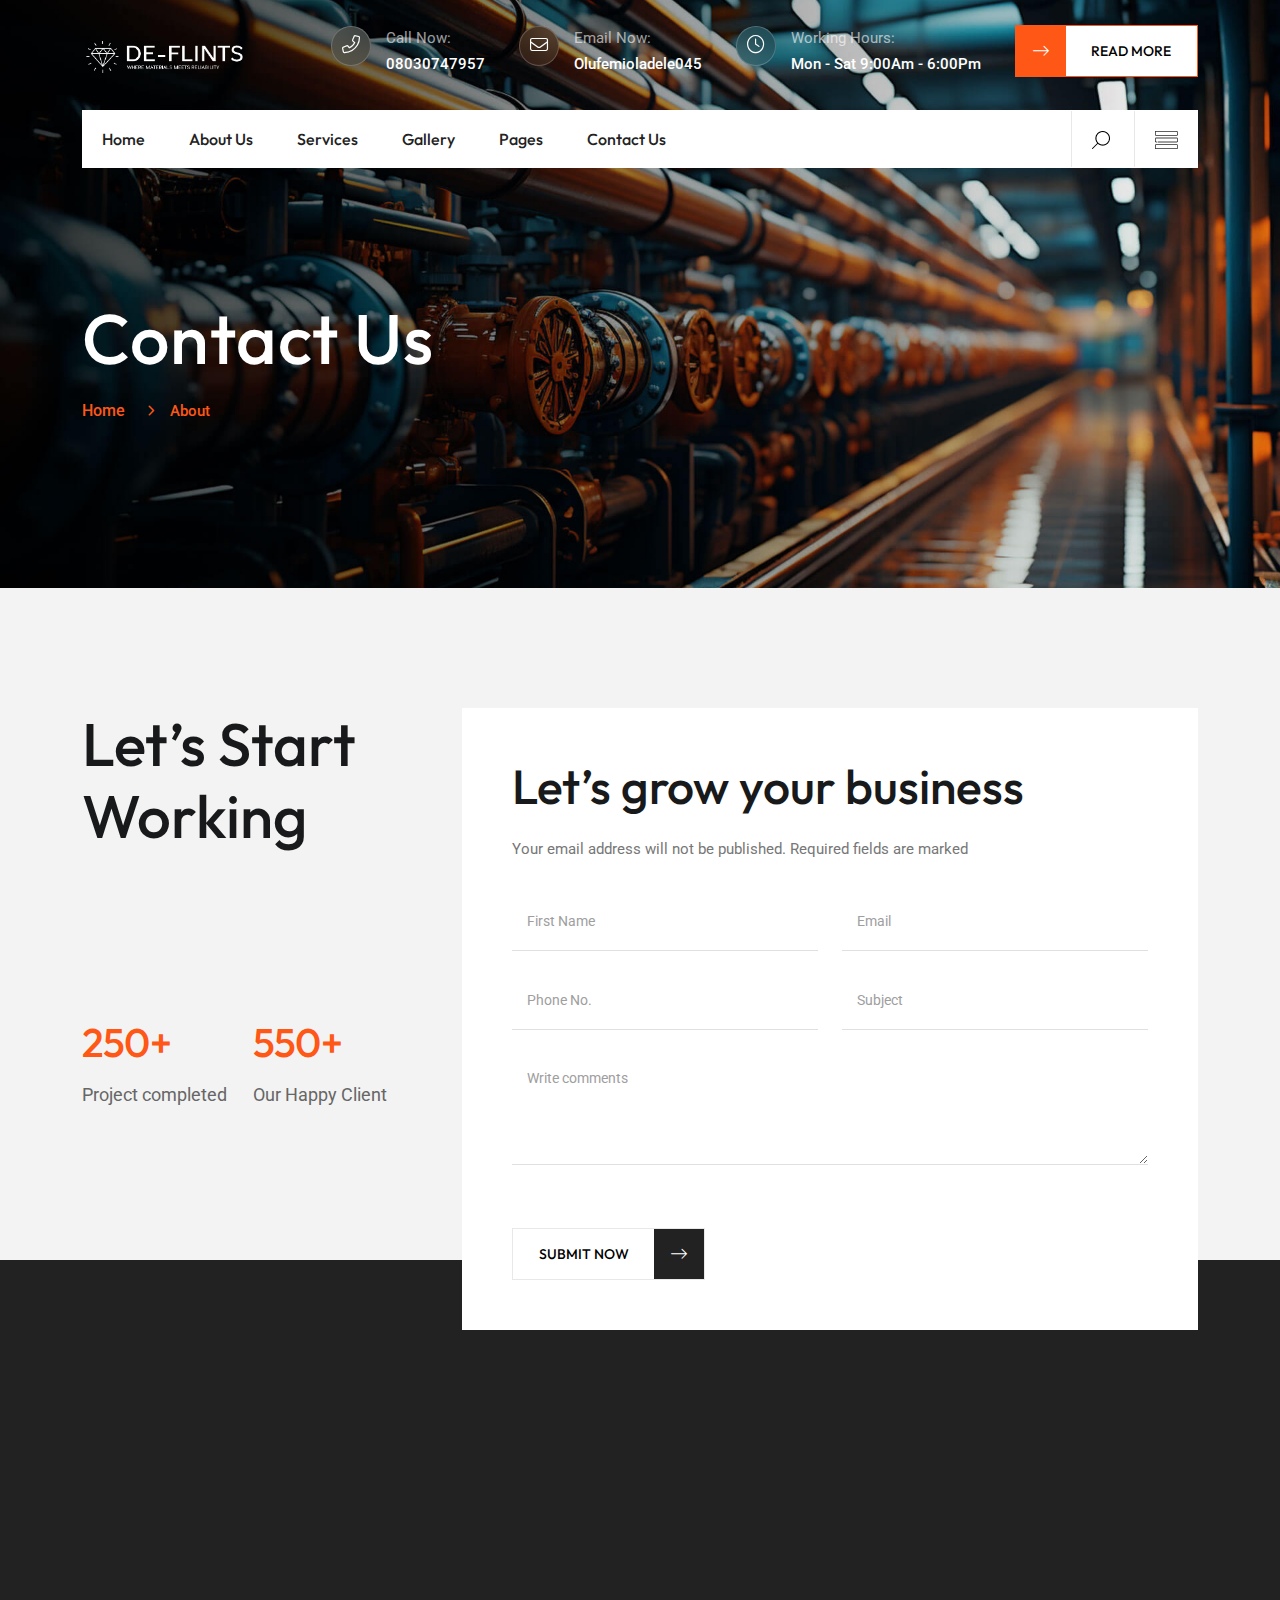
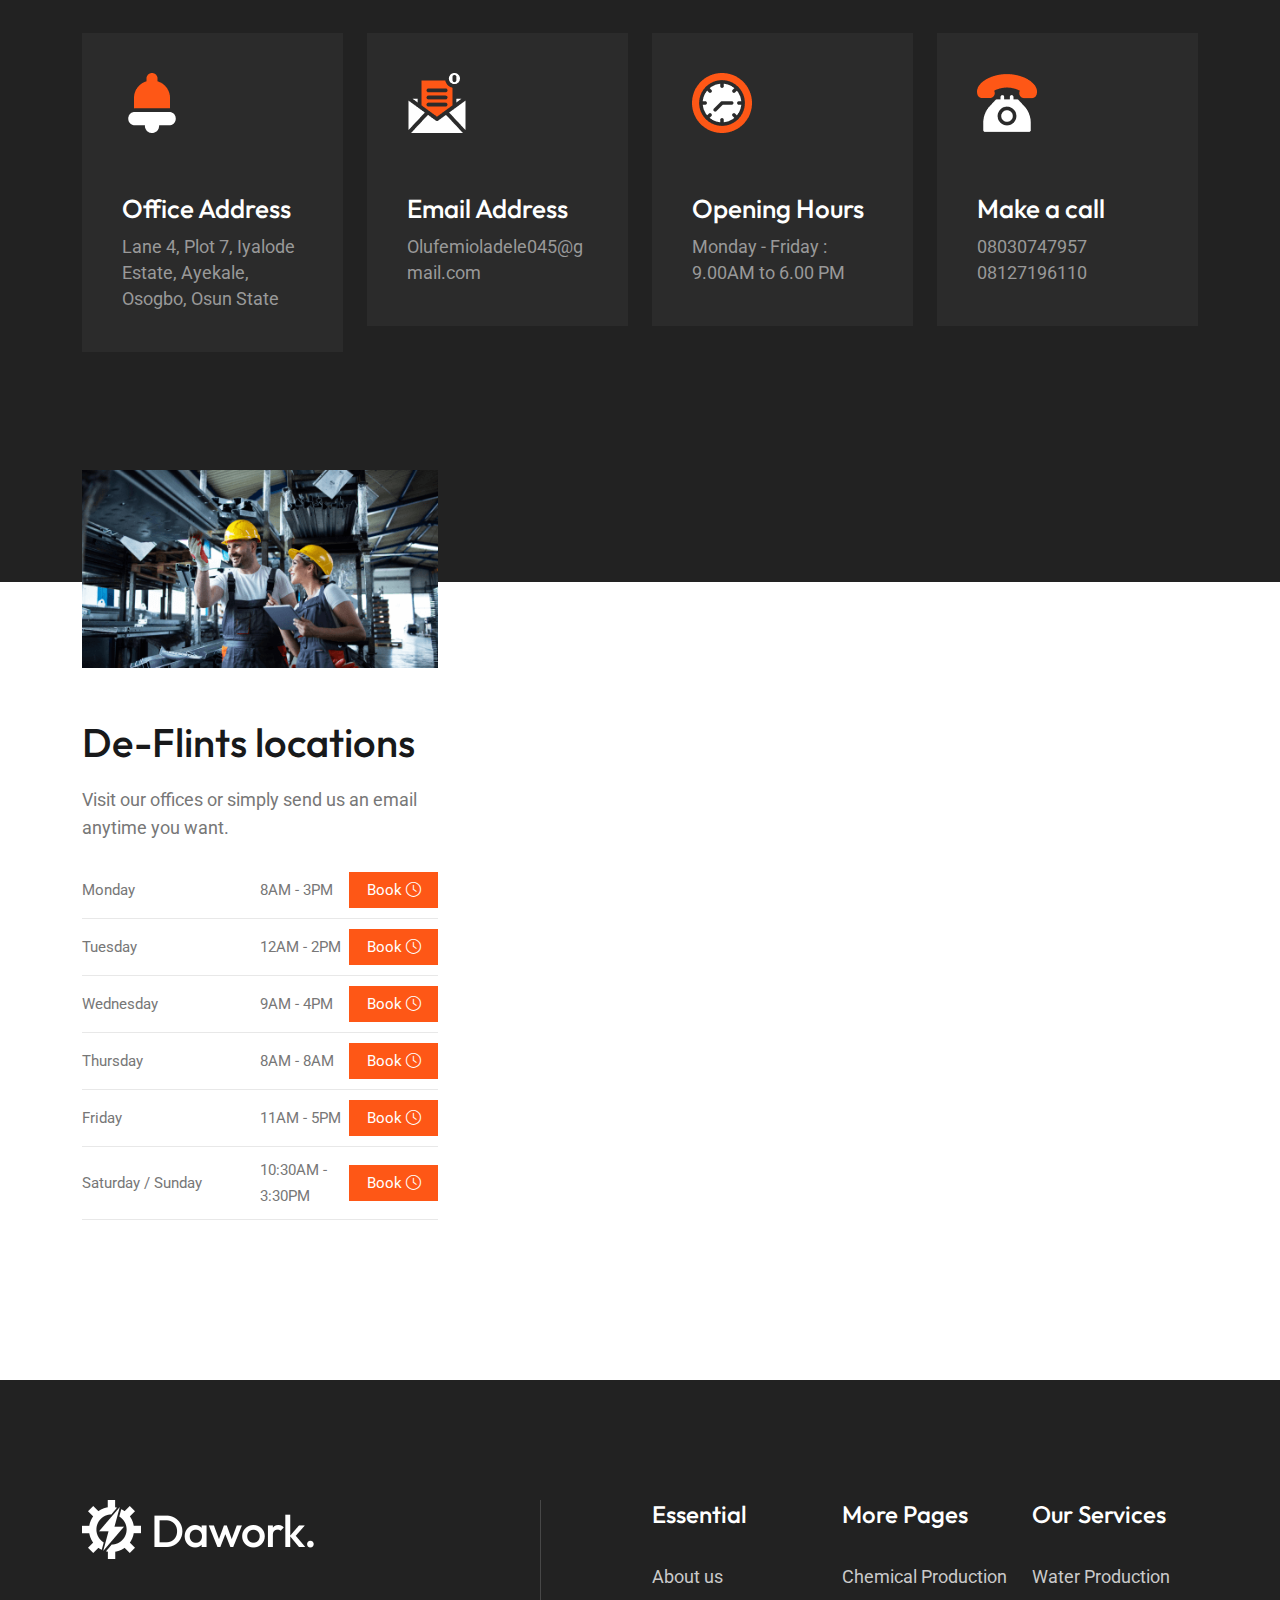
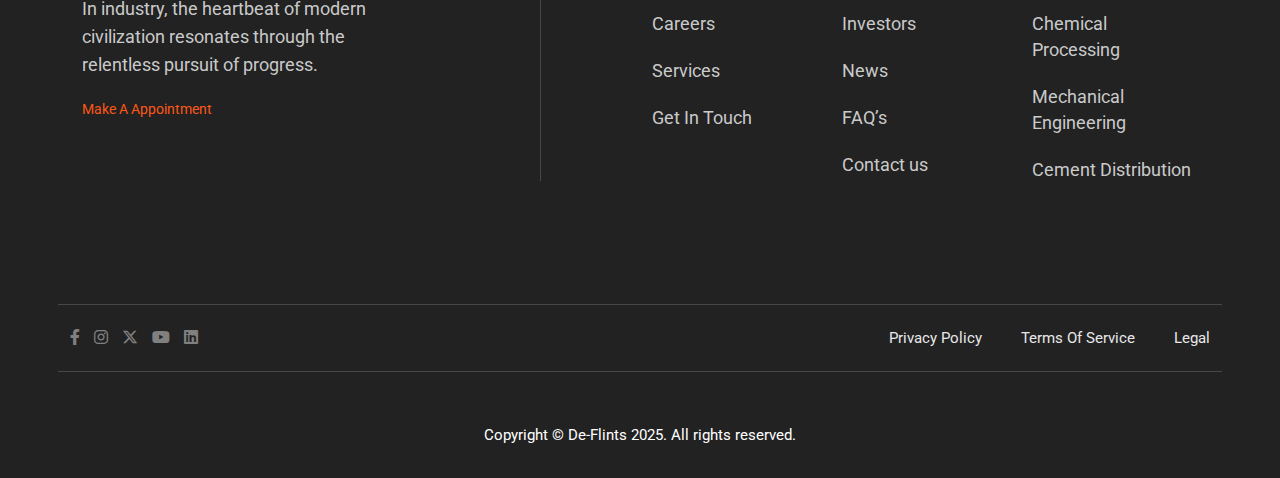
==== contact.html @ 4cbe9a69 "First commit" ====
<!doctype html>
<html class="no-js" lang="zxx">
    

<head>
        <meta charset="utf-8">
        <meta http-equiv="x-ua-compatible" content="ie=edge">
        <title>DE-FLINTS - Where Material Meets Reliability</title>
        <meta name="description" content="">
        <meta name="viewport" content="width=device-width, initial-scale=1">
		<link rel="shortcut icon" type="image/x-icon" href="img/favicon.png">
        <!-- Place favicon.ico in the root directory -->

		<!-- CSS here -->
        <link rel="stylesheet" href="css/bootstrap.min.css">
        <link rel="stylesheet" href="css/animate.min.css">
        <link rel="stylesheet" href="css/magnific-popup.css">
        <link rel="stylesheet" href="fontawesome/css/all.min.css">
        <link rel="stylesheet" href="fontawesome-pro/css/all.min.css">
        <link rel="stylesheet" href="css/dripicons.css">
        <link rel="stylesheet" href="css/slick.css">
        <link rel="stylesheet" href="css/meanmenu.css">        
        <link rel="stylesheet" href="css/swiper.min.css">
        <link rel="stylesheet" href="css/default.css">
        <link rel="stylesheet" href="css/style.css">
        <link rel="stylesheet" href="css/responsive.css">
    </head>
    <body>
        
           <!-- header -->
        <header class="header-area header-three">
            <div class="header-mid d-none d-md-block pt-25 pb-25">
                <div class="container">
                    <div class="row align-items-center">                                              
                        <div class="col-lg-2 col-md-12 d-none d-md-block">
                            <div class="logo">
                                <a href="index.html"><img src="img/logo/white logo.png" alt="logo"></a>
                            </div>
                        </div>
                         <div class="col-lg-10 col-md-10 text-right d-none d-lg-block">
                             <div class="header-cta">
                                <ul>   
                                     <li>
                                       <div class="call-box">
                                            <div class="icon">
                                               <i class="fal fa-phone-alt"></i>
                                            </div>
                                           <div class="text">
                                               <span>Call Now:</span>
                                                <strong>08030747957</strong>                                               
                                            </div>
                                        </div>
                                    </li>
                                    <li>
                                       <div class="call-box">
                                            <div class="icon">
                                                <i class="fal fa-envelope"></i>
                                            </div>
                                           <div class="text">
                                                <span>Email Now:</span>
                                                <strong>Olufemioladele045</strong>
                                               
                                            </div>
                                        </div>
                                    </li>                                   
                                   <li>
                                       <div class="call-box">
                                            <div class="icon">
                                                <i class="fal fa-clock"></i>
                                            </div>
                                           <div class="text">
                                                <span>Working Hours:</span>
                                                <strong>Mon - Sat 9:00Am - 6:00Pm</strong>
                                               
                                            </div>
                                        </div>
                                    </li>
                                    <li>                                        
                                        <a href="contact.html" class="btn ss-btn"><i class="fal fa-long-arrow-right"></i> Read more</a>  
                                    </li>
                                </ul>
                            </div>
                        </div>
                    </div>
                </div>
            </div>		
			  <div id="header-sticky" class="menu-area">
                <div class="container">
                    <div class="second-menu">
                        <div class="row align-items-center">
                        <div class="col-lg-2 col-md-12  d-lg-none d-x-none">
                            <div class="logo">
                                <a href="index.html"><img src="img/logo/white logo.png" alt="logo"></a>
                            </div>
                        </div>
                           <div class="col-xl-10 col-lg-10">
                              
                                <div class="main-menu">
                                    <nav id="mobile-menu">
                                        <ul>
                                            <li class="has-sub">
												<a href="index.html">Home</a>
												<ul>
                                                    <li><a href="index.html">Home Page</a></li>
                                                    
												</ul>
											</li>
                                            <li><a href="about.html">About Us</a></li>
                                             <li class="has-sub"> 
                                              <a href="services.html">Services</a>
                                                <ul>
                                                     <li><a href="services.html">Services</a></li>
                                                    <li><a href="single-service.html">Services Details</a></li>
												</ul>
                                            </li>
                                             <li><a href="projects.html">Gallery</a></li>
                                            <li class="has-sub"><a href="#">Pages</a>
												<ul>
                                                                                                       
                                                    <li><a href="faq.html">Faq</a></li>
                                                    <li><a href="blog.html">Blog</a></li>
                                                    <li><a href="blog-details.html">Blog Details</a></li>
                                                   
                                                </ul>
											</li>
                                            <li><a href="contact.html">Contact Us</a></li>                                           
                                        </ul>
                                    </nav>
                                </div>
                            </div>   
                             <div class="col-xl-2 col-lg-2 text-right d-none d-lg-block">
                                 <div class="login">
                                    <ul>
                                        <li><a href="#" class="menu-tigger"><img src="img/icon/search.png" alt="logo"></a></li>
                                        <li>
                                            <a href="#" class="menu-tigger"><img src="img/icon/bar-menu.png" alt="logo"></a>
                                        </li>
                                    </ul>
                                </div>                               
                            </div>
                            <div class="col-12">
                                <div class="mobile-menu"></div>
                            </div>
                        </div>
                    </div>
                </div>
            </div>
        </header>
        <!-- header-end -->
         <!-- offcanvas-area -->
                <div class="offcanvas-menu">
                <span class="menu-close"><i class="fas fa-times"></i></span>
              <form role="search" method="get" id="searchform"   class="searchform" action="">
                                <input type="text" name="s" id="search" placeholder="Search"/>
                                <button><i class="fa fa-search"></i></button>
                            </form>

                    
                    <div id="cssmenu3" class="menu-one-page-menu-container">
                        <ul  class="menu">
                            <li class="menu-item menu-item-type-custom menu-item-object-custom"><a href="index.html">Home</a></li>
                            <li class="menu-item menu-item-type-custom menu-item-object-custom"><a href="about.html">About Us</a></li>
                            <li class="menu-item menu-item-type-custom menu-item-object-custom"><a href="services.html">Services</a></li>
                             
                             
                             <li class="menu-item menu-item-type-custom menu-item-object-custom"><a href="projects.html">Cases Study</a></li>
                             <li class="menu-item menu-item-type-custom menu-item-object-custom"><a href="blog.html">Blog</a></li>
                            <li class="menu-item menu-item-type-custom menu-item-object-custom"><a href="contact.html">Contact</a></li>
                        </ul>
                    </div>  
                    
                    <div id="cssmenu2" class="menu-one-page-menu-container">
                        <ul id="menu-one-page-menu-12" class="menu">
                            <li class="menu-item menu-item-type-custom menu-item-object-custom"><a href="#home"><span>08030747957, 08127196110</span></a></li>
                            <li class="menu-item menu-item-type-custom menu-item-object-custom"><a href="#howitwork"><span>Olufemioladele045@gmail.com</span></a></li>
                        </ul>
                    </div>                
            </div>
            <div class="offcanvas-overly"></div>
                 <!-- offcanvas-end -->
        <!-- main-area -->
        <main>
            
            <!-- breadcrumb-area -->
            <section class="breadcrumb-area d-flex align-items-center" style="background-image:url(img/bg/bdrc-bg.jpg)">
                <div class="container">
                    <div class="row align-items-center">
                        <div class="col-xl-12 col-lg-12">
                            <div class="breadcrumb-wrap text-left">
                                <div class="breadcrumb-title">
                                    <h2>Contact Us</h2>    
                                    <div class="breadcrumb-wrap">
                              
                                <nav aria-label="breadcrumb">
                                    <ol class="breadcrumb">
                                        <li class="breadcrumb-item"><a href="index.html">Home</a></li>
                                        <li class="breadcrumb-item active" aria-current="page">About</li>
                                    </ol>
                                </nav>
                            </div>
                                </div>
                            </div>
                        </div>
                        
                    </div>
                </div>
            </section>
            <!-- breadcrumb-area-end -->
                <!-- contact-area -->
            <section class="contact-home-area pt-120 pb-120 p-relative fix" style="background-color: #F3F3F3;"> 
                <div class="animations-01"><img src="img/bg/communication.png" alt="an-img-01"></div>
                <div class="container">
                    <div class="row">                       
                        <div class="col-lg-4 col-xl-4">
                             <div class="section-title center-align  wow fadeInDown animated" data-animation="fadeInDown" data-delay=".4s">
                                <h2>
                                    Let’s Start Working
                                </h2>                                
                            </div>
                           <div class="ab-coutner">
                              <ul>
                                <li>
                                    <div class="single-counter"  data-aos="fade-up" data-aos-duration="1300">
                                        <div class="counter p-relative">
                                            <div class="text">
                                                <span class="count">250</span><span>+</span>                               
                                                <p>Project completed</p>
                                            </div>

                                        </div>
                                    </div>
                                </li>   
                                <li>
                                    <div class="single-counter"  data-aos="fade-up" data-aos-duration="1300">
                                        <div class="counter p-relative">
                                            <div class="text">
                                                   <span class="count">550</span><span>+</span>                                                   
                                                <p>Our Happy Client</p>
                                            </div>

                                        </div>
                                    </div>
                                </li>   
                            </ul>
                        </div>           
                        </div>
					    <div class="col-lg-8 col-xl-8">
                            <div class="contact-bg02 contact-bg-gry">
                            <div class="section-title mb-20 wow fadeInDown animated" data-animation="fadeInDown" data-delay=".4s">                             
                                <h2>
                                   Let’s grow your business
                                </h2>  
                            </div>    
                             <p>Your email address will not be published. Required fields are marked</p>
						      <form action="https://formspree.io/f/myzkbrln" method="post" class="contact-form mt-30 wow fadeInUp animated" data-animation="fadeInUp" data-delay=".4s">
                                <div class="row">
                                    <div class="col-lg-6">
                                        <div class="contact-field p-relative c-name mb-20">                                    
                                            <input type="text" id="firstn" name="firstn" placeholder="First Name" required>
                                        </div>                               
                                    </div>

                                    <div class="col-lg-6">                               
                                        <div class="contact-field p-relative c-subject mb-20">                                   
                                            <input type="text" id="email" name="email" placeholder="Email" required>
                                        </div>
                                    </div>		
                                    <div class="col-lg-6">                               
                                        <div class="contact-field p-relative c-subject mb-20">                                   
                                            <input type="text" id="phone" name="phone" placeholder="Phone No." required>
                                        </div>
                                    </div>	
                                   <div class="col-lg-6">
                                        <div class="contact-field p-relative c-name mb-20">                                    
                                            <input type="text" id="subject" name="subject" placeholder="Subject" required>
                                        </div>                               
                                    </div>
                                    <div class="col-lg-12">
                                        <div class="contact-field p-relative c-message mb-30">                                  
                                            <textarea name="message" id="message" cols="30" rows="10" placeholder="Write comments"></textarea>
                                        </div>
                                        <div class="slider-btn">                
                                            <button href="contact.html" class="btn2 mt-25" data-animation="fadeInLeft" data-delay=".4s">Submit Now <i class="fal fa-long-arrow-right"></i></button>	
                                        </div>                             
                                    </div>
                                </div>                        
                              </form>                            
                            </div>
                        </div>
                    </div>
                </div>
            </section>
            <!-- contact-area-end -->	
             <!-- contact-area -->          
            <section class="contact-area pb-200 fix" style="background-color: #222; ">
                 <div class="row">
                        <div class="col-lg-12 col-md-12">
                            <div class="section-title center-align mb-80 text-center wow fadeInDown animated" data-animation="fadeInDown" data-delay=".4s">
                                <h5>Get In Touch</h5>
                                <h2>
                                 Book your seat today
                                </h2>
                             
                            </div>
                           
                        </div>
                    </div>
                <div class="container">                  
                    <div class="row">
                        <div class="col-lg-3 col-md-6"> 
                          <div class="contact-box mb-30">
                              <div class="icon">
                                 <img src="img/icon/bell.png" alt="image">
                                </div>
                               <div class="content">
                                    <h5>Office Address</h5>   
                                    <p>Lane 4, Plot 7, Iyalode Estate, Ayekale, Osogbo, Osun State</p>
                                </div>
                            </div>                            
                        </div>
                      <div class="col-lg-3 col-md-6"> 
                          <div class="contact-box mb-30">
                              <div class="icon">
                                  <img src="img/icon/mail.png" alt="image">
                                </div>
                               <div class="content">
                                    <h5>Email Address</h5>   
                                    <p><a href="mailto:>dawork@mail.com">Olufemioladele045@gmail.com</a><br><a href="Olufemioladele045@gmail.com"></a></p>
                                </div>
                            </div>     
                        </div>
                        <div class="col-lg-3 col-md-6">                        
                           <div class="contact-box mb-30">
                              <div class="icon">
                                   <img src="img/icon/clock.png" alt="image">
                                </div>
                               <div class="content">
                                    <h5>Opening Hours</h5>   
                                    <p>Monday - Friday :<br>9.00AM to 6.00 PM</p>
                                </div>
                            </div>                            
                        </div>
                         
                        <div class="col-lg-3 col-md-6"> 
                          <div class="contact-box mb-30">
                              <div class="icon">
                                 <img src="img/icon/telephone.png" alt="image">
                                </div>
                               <div class="content">
                                    <h5>Make a call</h5>   
                                    <p>08030747957<br>08127196110</p>
                                </div>
                            </div>                            
                        </div>
                        
                    </div>
                </div>
            </section>
            <!-- contact-area-end -->
             <!-- locations-area -->          
            <section class="locations-area fix pb-120">             
                <div class="container">                  
                    <div class="row">
                        <div class="col-lg-4 col-md-12"> 
                          <div class="locations-box mb-30">
                              <div class="img mb-50">
                                  <img src="img/bg/locations-img.png" alt="image">
                              </div>
                               <h3>
                                De-Flints locations
                                </h3>
                                <p>Visit our offices or simply send us an email anytime you want.</p>
                              <ul>
                                    <li>
                                        <div class="day">Monday</div>
                                        <div class="time">8AM - 3PM</div>
                                        <div class="button"><a href="#">Book <i class="fa-light fa-clock"></i></a></div>
                                    </li>
                                   <li>
                                        <div class="day">Tuesday</div>
                                        <div class="time">12AM - 2PM</div>
                                        <div class="button"><a href="#">Book <i class="fa-light fa-clock"></i></a></div>
                                    </li>
                                   <li>
                                        <div class="day">Wednesday</div>
                                        <div class="time">9AM - 4PM</div>
                                        <div class="button"><a href="#">Book <i class="fa-light fa-clock"></i></a></div>
                                    </li>
                                   <li>
                                        <div class="day">Thursday</div>
                                        <div class="time">8AM - 8AM</div>
                                        <div class="button"><a href="#">Book <i class="fa-light fa-clock"></i></a></div>
                                    </li>
                                   <li>
                                        <div class="day">Friday</div>
                                        <div class="time">11AM - 5PM</div>
                                        <div class="button"><a href="#">Book <i class="fa-light fa-clock"></i></a></div>
                                    </li>
                                   <li>
                                        <div class="day">Saturday / Sunday</div>
                                        <div class="time">10:30AM - 3:30PM</div>
                                        <div class="button"><a href="#">Book <i class="fa-light fa-clock"></i></a></div>
                                    </li>                                  
                              </ul>
                            </div>                            
                        </div>
                        <div class="col-lg-8 col-md-12"> 
                            <iframe src="https://www.google.com/maps/embed?pb=!1m18!1m12!1m3!1d126497.71855939021!2d4.562702550000001!3d7.7841309999999995!2m3!1f0!2f0!3f0!3m2!1i1024!2i768!4f13.1!3m3!1m2!1s0x103787e4c949b8fd%3A0x33c62c1600f59277!2sOsogbo%2C%20Osun!5e0!3m2!1sen!2sng!4v1739891822795!5m2!1sen!2sng" width="600" height="450" style="border:0;" allowfullscreen="" loading="lazy" referrerpolicy="no-referrer-when-downgrade"></iframe>
                         <!--- <iframe src="https://www.google.com/maps/embed?pb=!1m18!1m12!1m3!1d212867.83634504632!2d-112.24455686962897!3d33.52582710700138!2m3!1f0!2f0!3f0!3m2!1i1024!2i768!4f13.1!3m3!1m2!1s0x872b743829374b03%3A0xabaac255b1e43fbe!2sPlexus%20Worldwide!5e0!3m2!1sen!2sin!4v1618567685329!5m2!1sen!2sin" width="100%" height="776" style="border:0;" allowfullscreen="" loading="lazy"></iframe> ->
                        </div>
                        
                        
                    </div>
                </div>
            </section>
            <!-- contact-area-end -->
          
        </main>
        <!-- main-area-end -->

        <!-- footer -->
        <footer class="footer-bg footer-p" style="background-color: #222;">
            <div class="footer-top  pt-120 pb-90">
                <div class="container">
                    <div class="row justify-content-between">
                        
                        <div class="col-xl-6 col-lg-6 col-sm-6">
                            <div class="footer-widget mb-30">                                
                                <div class="f-about">
                                    <div class="f-widget-title">
                                        <h2> <img src="img/logo/f_logo.png" alt="img"></h2>
                                    </div>
                                     <p>In industry, the heartbeat of modern civilization resonates through the relentless pursuit of progress.</p>
                                        <a href="contact.html">Make A Appointment</a>
                                    </div>                                 
                            </div>
                        </div>
						<div class="col-xl-2 col-lg-2 col-sm-6">
                            <div class="footer-widget mb-30">
                                <div class="f-widget-title">
                                    <h2>Essential</h2>
                                </div>
                                <div class="footer-link">
                                    <ul>                                        
                                        <li><a href="about.html">About us</a></li>
                                        <li><a href="about.html"> Careers</a></li>
                                        <li><a href="services.html"> Services</a></li>
                                        <li><a href="contact.html">Get In Touch </a></li>
                                    </ul>
                                </div>
                            </div>
                        </div>
                        <div class="col-xl-2 col-lg-2 col-sm-6">
                            <div class="footer-widget mb-30">
                                <div class="f-widget-title">
                                    <h2>More Pages</h2>
                                </div>
                                <div class="footer-link">
                                    <ul>                                        
                                        <li><a href="services.html">Chemical Production</a></li>
                                        <li><a href="about.html"> Investors</a></li>
                                        <li><a href="blog.html"> News </a></li>
                                        <li><a href="faq.html"> FAQ’s</a></li>
                                        <li><a href="contact.html">Contact us </a></li>
                                    </ul>
                                </div>
                            </div>
                        </div>                        
                       <div class="col-xl-2 col-lg-2 col-sm-6">
                            <div class="footer-widget mb-30">
                                <div class="f-widget-title">
                                    <h2>Our Services</h2>
                                </div>
                                <div class="footer-link">
                                    <ul>                                        
                                        <li><a href="index.html">Water Production</a></li>
                                        <li><a href="about.html">Chemical Processing</a></li>
                                        <li><a href="services.html">Mechanical Engineering</a></li>
                                        <li><a href="blog.html">Cement Distribution</a></li>
                                    </ul>
                                </div>
                            </div>
                        </div>
                       
                    </div>
                </div>
            </div>
            <div class="copyright-wrap">
                <div class="container">
                    <div class="row align-items-center c-mid">
                        <div class="col-lg-6 col-md-4">
                            <div class="footer-social">                                    
                                <a href="#"><i class="fab fa-facebook-f"></i></a>
                                <a href="#"><i class="fab fa-instagram"></i></a>
                                <a href="#"><i class="fa-brands fa-x-twitter"></i></a>
                                <a href="#"><i class="fab fa-youtube"></i></a>
                                <a href="#"><i class="fab fa-linkedin"></i></a>
                            </div>    
                        </div>
                         <div class="col-lg-6 col-md-8 text-right text-xl-right">
                               <ul>
                                    <li><a href="faq.html">Privacy Policy</a></li>    
                                    <li><a href="faq.html">Terms Of Service</a></li>    
                                    <li><a href="faq.html">Legal</a></li>    
                                </ul>
                            </div>
                    </div>
                    <div class="row align-items-center">
                        <div class="col-lg-12">
                          <div class="copy-text text-center">
                            Copyright &copy; De-Flints 2025. All rights reserved.            
                            </div>
                        </div>
                    </div>
                </div>
            </div>
        </footer>
        <!-- footer-end -->

		<!-- JS here -->
        <script src="js/vendor/modernizr-3.5.0.min.js"></script>
        <script src="js/vendor/jquery.min.js"></script>
        <script src="js/popper.min.js"></script>
        <script src="js/bootstrap.min.js"></script>
        <script src="js/slick.min.js"></script>
        <script src="js/ajax-form.js"></script>
        <script src="js/paroller.js"></script>
        <script src="js/wow.min.js"></script>
        <script src="js/js_isotope.pkgd.min.js"></script>
        <script src="js/imagesloaded.min.js"></script>
        <script src="js/parallax.min.js"></script>
        <script src="js/jquery.waypoints.min.js"></script>
        <script src="js/jquery.counterup.min.js"></script>
        <script src="js/jquery.scrollUp.min.js"></script>
        <script src="js/jquery.meanmenu.min.js"></script>
        <script src="js/parallax-scroll.js"></script>
        <script src="js/swiper.min.js"></script>
        
        <script src="js/jquery.magnific-popup.min.js"></script>
        <script src="js/element-in-view.js"></script>
        <script src="js/main.js"></script>
    </body>


</html>
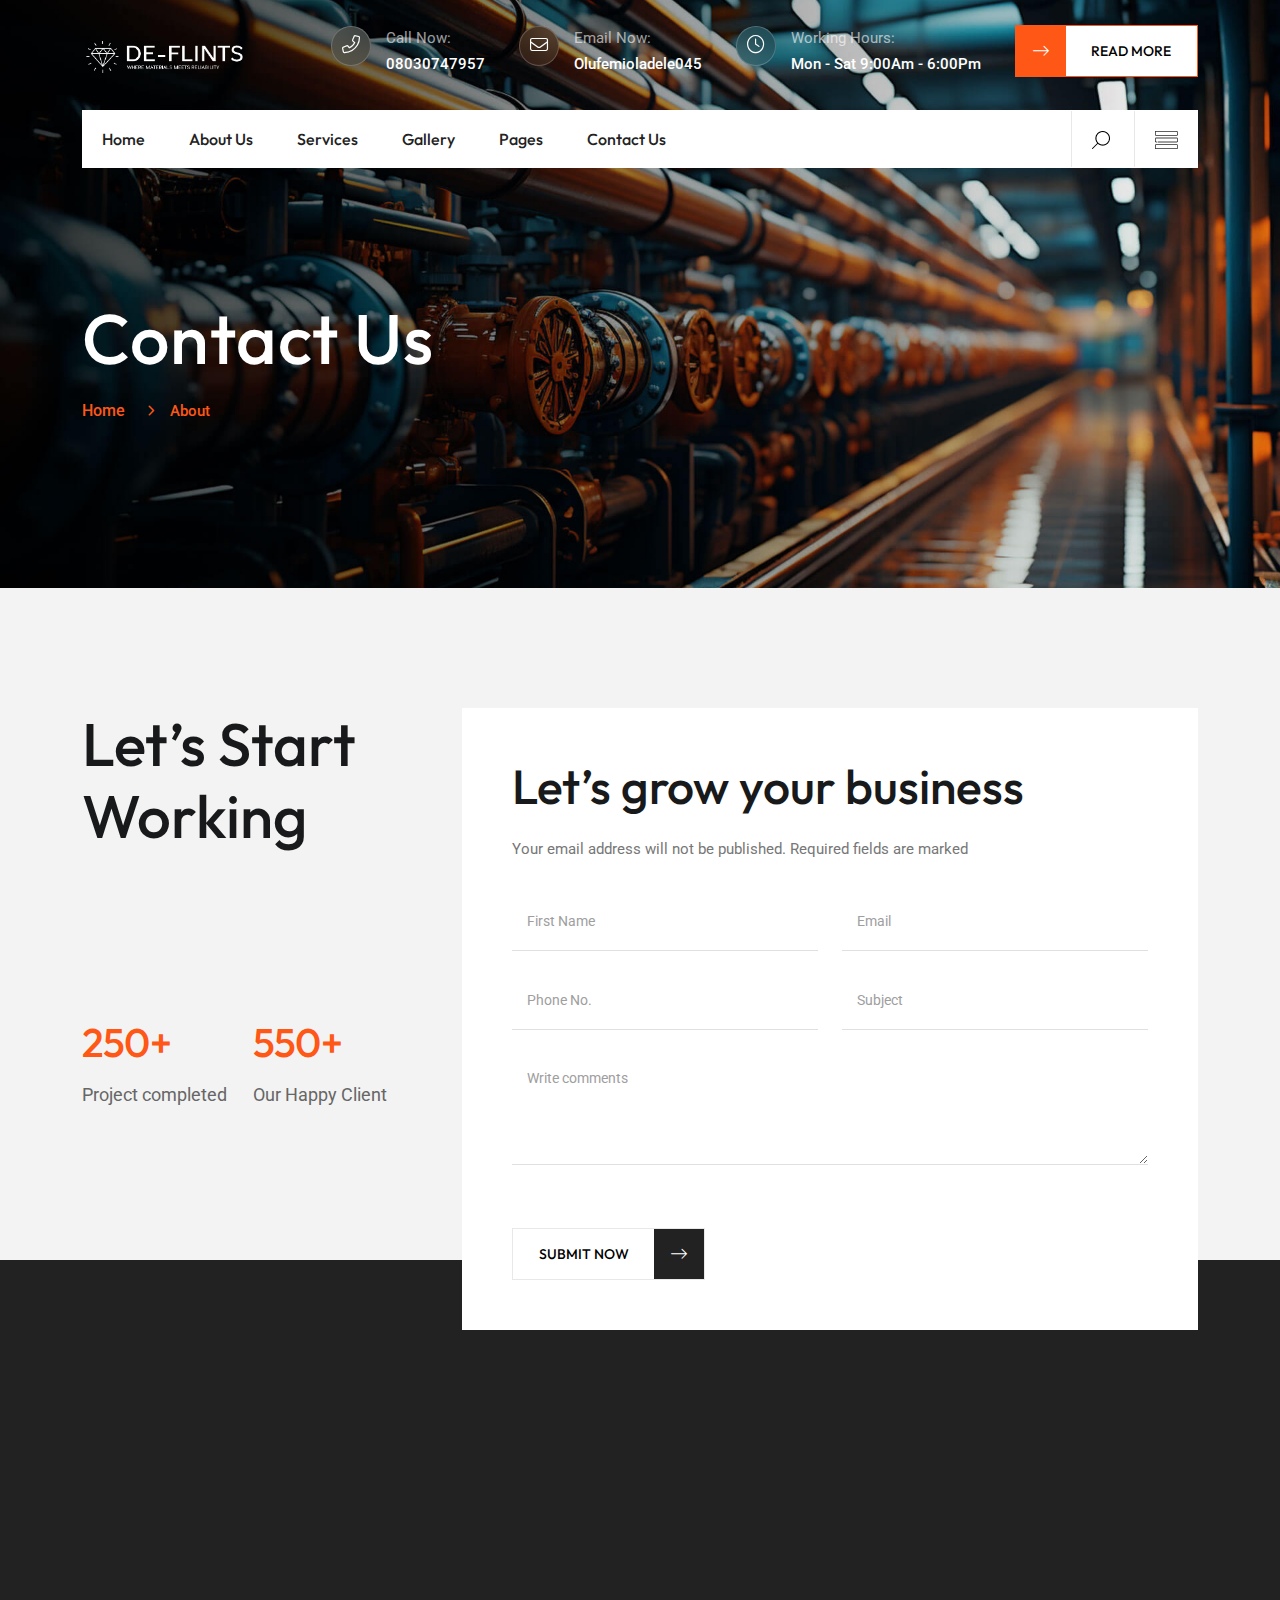
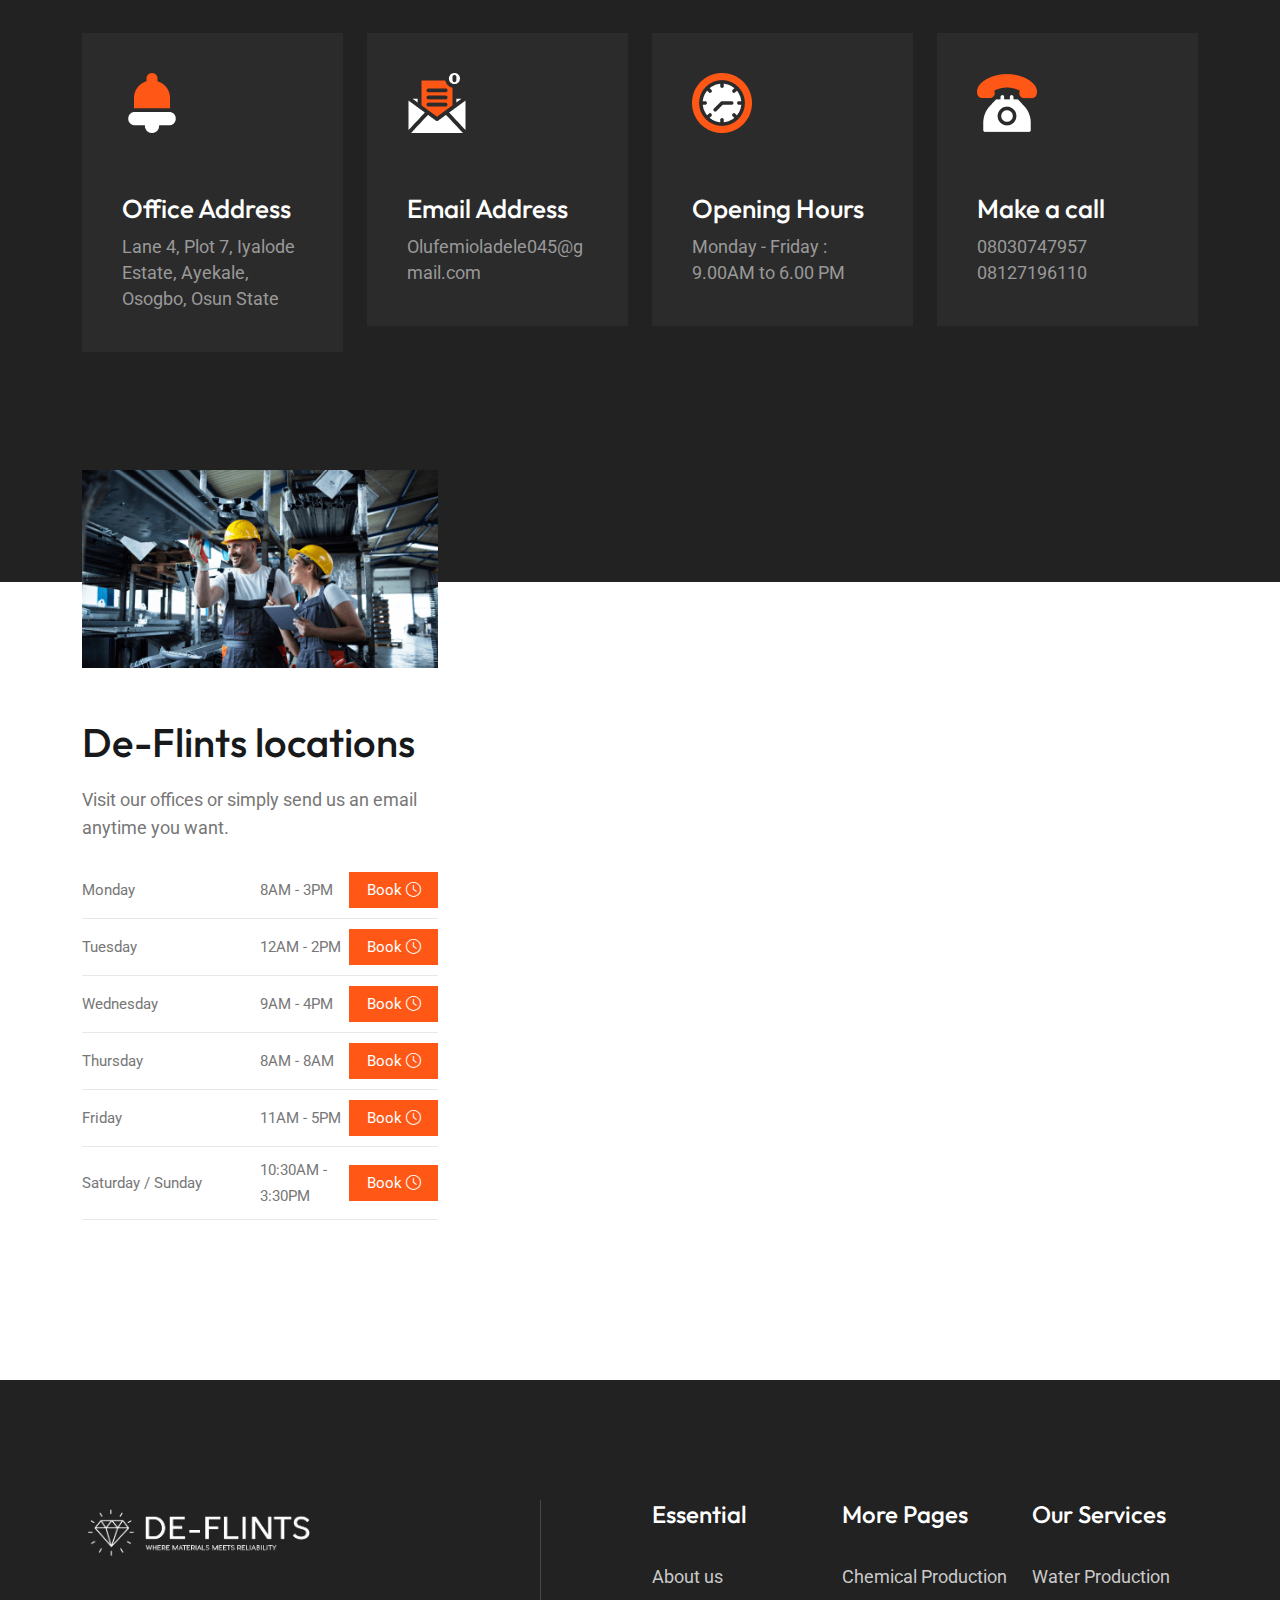
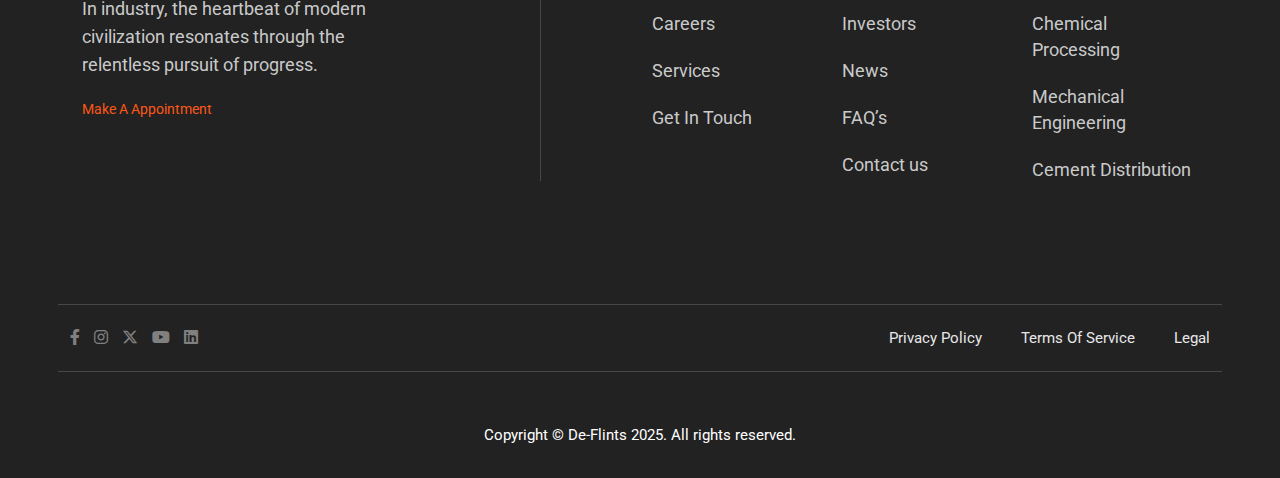
==== commit 3102b959: "Second Commit" ====
--- a/contact.html
+++ b/contact.html
@@ -428,7 +428,7 @@
                             <div class="footer-widget mb-30">                                
                                 <div class="f-about">
                                     <div class="f-widget-title">
-                                        <h2> <img src="img/logo/f_logo.png" alt="img"></h2>
+                                        <h2> <img src="img/logo/white logo.png" alt="img"></h2>
                                     </div>
                                      <p>In industry, the heartbeat of modern civilization resonates through the relentless pursuit of progress.</p>
                                         <a href="contact.html">Make A Appointment</a>
